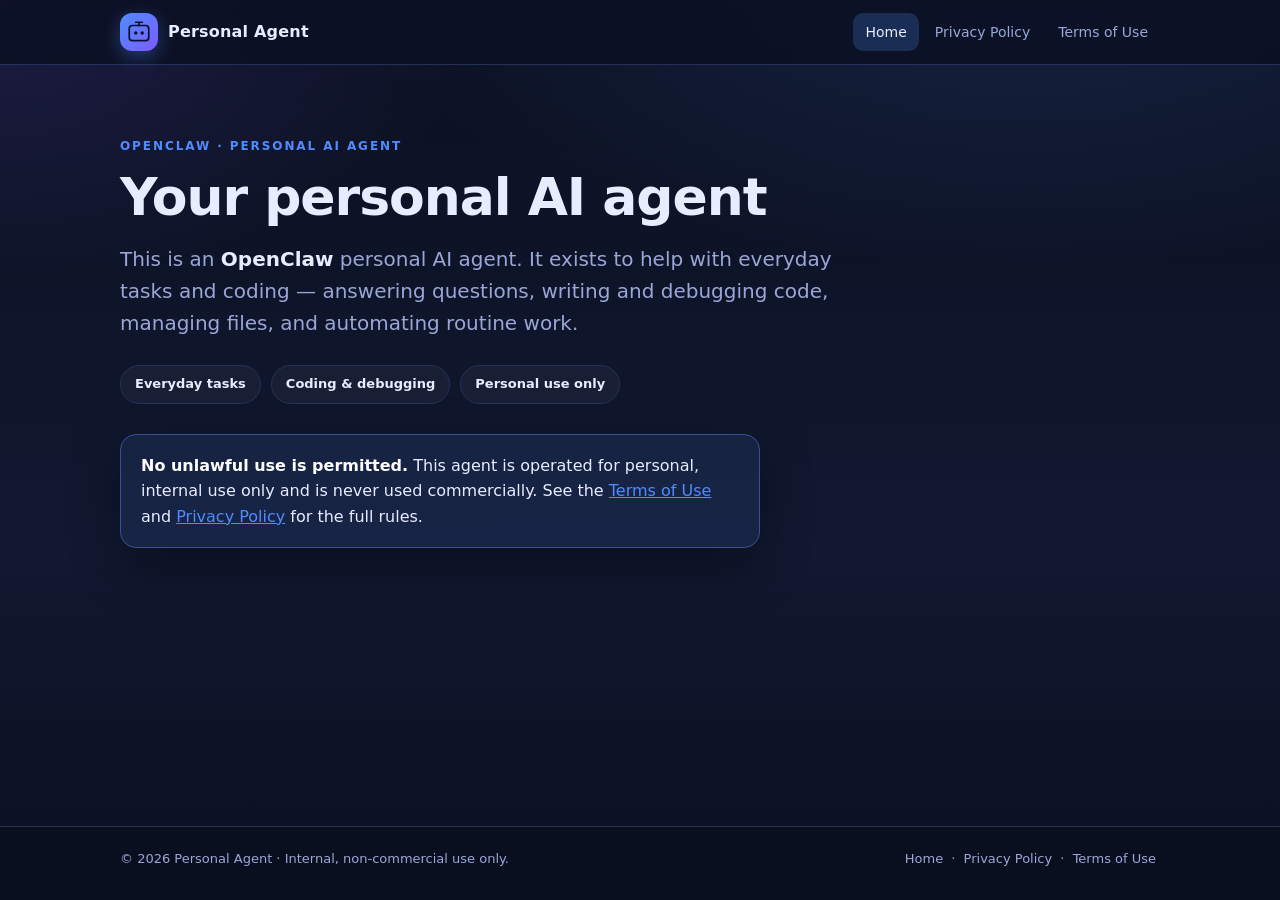
==== index.html @ c89478b1 "Add static site: home, privacy policy, terms of use" ====
<!DOCTYPE html>
<html lang="en">
<head>
  <meta charset="UTF-8" />
  <meta name="viewport" content="width=device-width, initial-scale=1.0" />
  <title>Personal Agent — OpenClaw</title>
  <meta name="description" content="A personal OpenClaw AI agent for everyday tasks and coding. Internal, non-commercial use only." />
  <link rel="stylesheet" href="style.css" />
  <link rel="icon" href="favicon.svg" type="image/svg+xml" />
</head>
<body>
  <header class="site-header">
    <div class="container header-inner">
      <div class="brand">
        <span class="brand-mark" aria-hidden="true">
          <svg width="26" height="26" viewBox="0 0 24 24" fill="none" aria-hidden="true">
            <rect x="3" y="6" width="18" height="14" rx="3" stroke="currentColor" stroke-width="1.6"/>
            <circle cx="9" cy="13" r="1.6" fill="currentColor"/>
            <circle cx="15" cy="13" r="1.6" fill="currentColor"/>
            <path d="M12 6V3M9 3h6" stroke="currentColor" stroke-width="1.6" stroke-linecap="round"/>
          </svg>
        </span>
        <span class="brand-name">Personal&nbsp;Agent</span>
      </div>
      <nav class="site-nav" aria-label="Primary">
        <a href="index.html" aria-current="page">Home</a>
        <a href="privacy.html">Privacy Policy</a>
        <a href="terms.html">Terms of Use</a>
      </nav>
    </div>
  </header>

  <main class="container">
    <section class="hero">
      <p class="eyebrow">OpenClaw · Personal AI Agent</p>
      <h1>Your personal AI&nbsp;agent</h1>
      <p class="lede">
        This is an <strong>OpenClaw</strong> personal AI agent. It exists to help with
        everyday tasks and coding — answering questions, writing and debugging code,
        managing files, and automating routine work.
      </p>

      <div class="pill-row" role="list">
        <span class="pill" role="listitem">Everyday tasks</span>
        <span class="pill" role="listitem">Coding &amp; debugging</span>
        <span class="pill" role="listitem">Personal use only</span>
      </div>

      <div class="callout">
        <p>
          <strong>No unlawful use is permitted.</strong>
          This agent is operated for personal, internal use only and is never used commercially.
          See the <a href="terms.html">Terms of Use</a> and
          <a href="privacy.html">Privacy Policy</a> for the full rules.
        </p>
      </div>
    </section>
  </main>

  <footer class="site-footer">
    <div class="container footer-inner">
      <p>© <span id="year">2026</span> Personal Agent · Internal, non-commercial use only.</p>
      <p class="footer-links">
        <a href="index.html">Home</a>
        <span aria-hidden="true">·</span>
        <a href="privacy.html">Privacy Policy</a>
        <span aria-hidden="true">·</span>
        <a href="terms.html">Terms of Use</a>
      </p>
    </div>
  </footer>
  <script>document.getElementById('year').textContent = new Date().getFullYear();</script>
</body>
</html>
---- style.css ----
:root {
  --bg: #0b1020;
  --bg-soft: #111830;
  --panel: #141d3a;
  --border: #26315b;
  --text: #e8ecff;
  --muted: #9aa6d6;
  --accent: #4f8cff;
  --accent-2: #7c5cff;
  --good: #39c07f;
  --shadow: 0 18px 50px rgba(0, 0, 0, 0.35);
  --radius: 16px;
  --maxw: 720px;
}

* { box-sizing: border-box; }

html { -webkit-text-size-adjust: 100%; }

body {
  margin: 0;
  font-family: "Inter", "Segoe UI", system-ui, -apple-system, Roboto, Helvetica, Arial, sans-serif;
  line-height: 1.6;
  color: var(--text);
  background:
    radial-gradient(1200px 600px at 80% -10%, rgba(79, 140, 255, 0.18), transparent 60%),
    radial-gradient(900px 500px at 0% 0%, rgba(124, 92, 255, 0.16), transparent 55%),
    linear-gradient(180deg, var(--bg), var(--bg-soft) 60%, var(--bg));
  min-height: 100vh;
  display: flex;
  flex-direction: column;
}

.container {
  width: 100%;
  max-width: 1080px;
  margin: 0 auto;
  padding: 0 20px;
}

/* Header */
.site-header {
  position: sticky;
  top: 0;
  z-index: 10;
  backdrop-filter: saturate(140%) blur(10px);
  background: color-mix(in srgb, var(--bg) 82%, transparent);
  border-bottom: 1px solid var(--border);
}
.header-inner {
  display: flex;
  align-items: center;
  justify-content: space-between;
  gap: 16px;
  height: 64px;
}
.brand {
  display: inline-flex;
  align-items: center;
  gap: 10px;
  color: var(--text);
  text-decoration: none;
  font-weight: 650;
  letter-spacing: 0.2px;
}
.brand-mark {
  display: inline-flex;
  align-items: center;
  justify-content: center;
  width: 38px;
  height: 38px;
  border-radius: 12px;
  color: #0b1020;
  background: linear-gradient(135deg, var(--accent), var(--accent-2));
  box-shadow: 0 6px 18px rgba(79, 140, 255, 0.35);
}
.brand-mark svg { color: #06122b; }
.brand-name { font-size: 16px; }

.site-nav {
  display: flex;
  align-items: center;
  gap: 4px;
  flex-wrap: wrap;
}
.site-nav a {
  color: var(--muted);
  text-decoration: none;
  font-size: 14px;
  padding: 8px 12px;
  border-radius: 10px;
  transition: background 0.15s ease, color 0.15s ease;
}
.site-nav a:hover { color: var(--text); background: rgba(255, 255, 255, 0.05); }
.site-nav a[aria-current="page"] {
  color: var(--text);
  background: color-mix(in srgb, var(--accent) 22%, transparent);
}

/* Main / hero */
main { flex: 1; }
.hero {
  padding: 72px 0 56px;
}
.eyebrow {
  text-transform: uppercase;
  letter-spacing: 0.16em;
  font-size: 12px;
  font-weight: 700;
  color: var(--accent);
  margin: 0 0 14px;
}
h1 {
  font-size: clamp(30px, 6vw, 52px);
  line-height: 1.05;
  margin: 0 0 18px;
  letter-spacing: -0.02em;
  font-weight: 760;
}
.lede {
  font-size: clamp(16px, 2.4vw, 20px);
  color: var(--muted);
  max-width: 60ch;
  margin: 0 0 26px;
}
.lede strong { color: var(--text); }

.pill-row {
  display: flex;
  flex-wrap: wrap;
  gap: 10px;
  margin: 0 0 30px;
}
.pill {
  font-size: 13px;
  font-weight: 600;
  padding: 8px 14px;
  border-radius: 999px;
  color: var(--text);
  background: rgba(255, 255, 255, 0.04);
  border: 1px solid var(--border);
}

.callout {
  max-width: 640px;
  padding: 18px 20px;
  border-radius: var(--radius);
  background: color-mix(in srgb, var(--accent) 10%, transparent);
  border: 1px solid color-mix(in srgb, var(--accent) 35%, var(--border));
  box-shadow: var(--shadow);
}
.callout p { margin: 0; color: var(--text); }
.callout strong { color: #fff; }
.callout a { color: var(--accent); }

/* Docs */
.doc { padding: 56px 0 72px; }
.doc article {
  max-width: var(--maxw);
  background: linear-gradient(180deg, rgba(255,255,255,0.03), rgba(255,255,255,0.01));
  border: 1px solid var(--border);
  border-radius: 20px;
  padding: clamp(22px, 4vw, 40px);
  box-shadow: var(--shadow);
}
.doc h1 {
  font-size: clamp(26px, 5vw, 40px);
  margin: 0 0 6px;
  letter-spacing: -0.02em;
}
.doc .updated {
  color: var(--muted);
  font-size: 14px;
  margin: 0 0 26px;
}
.doc h2 {
  font-size: 19px;
  margin: 30px 0 10px;
  letter-spacing: -0.01em;
  scroll-margin-top: 80px;
}
.doc p { margin: 0 0 14px; color: var(--text); }
.doc ul { margin: 0 0 14px; padding-left: 20px; }
.doc li { margin: 6px 0; }
.doc a { color: var(--accent); }
.fineprint {
  margin-top: 34px;
  padding-top: 18px;
  border-top: 1px solid var(--border);
  color: var(--muted);
  font-size: 13px;
}

/* Footer */
.site-footer {
  border-top: 1px solid var(--border);
  background: color-mix(in srgb, var(--bg) 80%, transparent);
  margin-top: 40px;
}
.footer-inner {
  padding: 22px 20px 30px;
  display: flex;
  align-items: center;
  justify-content: space-between;
  gap: 12px;
  flex-wrap: wrap;
  color: var(--muted);
  font-size: 13px;
}
.footer-inner p { margin: 0; }
.footer-links a { color: var(--muted); text-decoration: none; margin: 0 4px; }
.footer-links a:hover { color: var(--text); }

/* Responsive nav: collapse under brand on small screens */
@media (max-width: 560px) {
  .header-inner { flex-direction: column; align-items: flex-start; gap: 8px; height: auto; padding: 12px 0; }
  .hero { padding: 48px 0 40px; }
  .footer-inner { flex-direction: column; align-items: flex-start; }
}

@media (prefers-reduced-motion: reduce) {
  * { transition: none !important; }
}
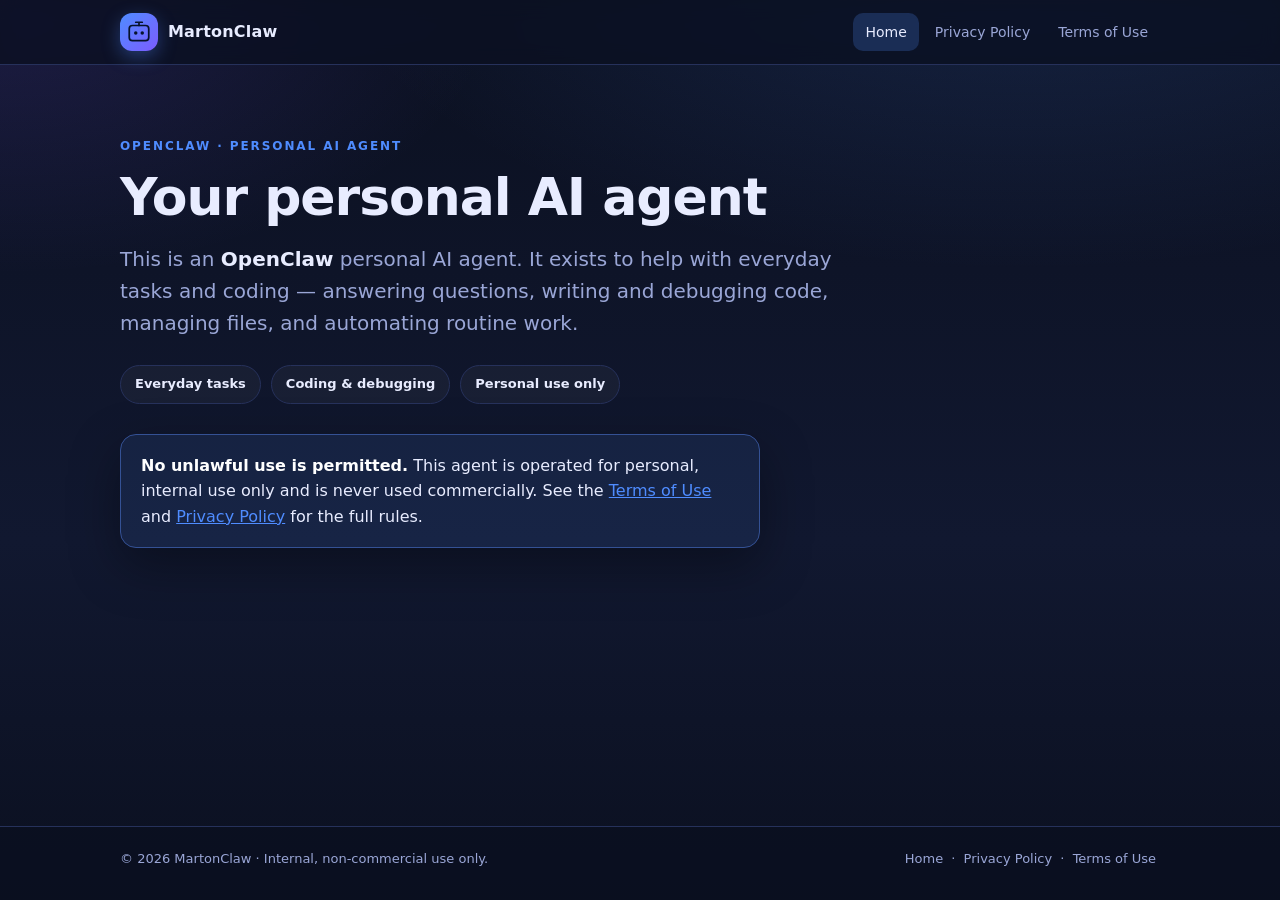
==== commit 773db8a1: "Match app name 'MartonClaw' on home page for Google OAuth validation" ====
--- a/index.html
+++ b/index.html
@@ -3,7 +3,7 @@
 <head>
   <meta charset="UTF-8" />
   <meta name="viewport" content="width=device-width, initial-scale=1.0" />
-  <title>Personal Agent — OpenClaw</title>
+  <title>MartonClaw — OpenClaw</title>
   <meta name="description" content="A personal OpenClaw AI agent for everyday tasks and coding. Internal, non-commercial use only." />
   <link rel="stylesheet" href="style.css" />
   <link rel="icon" href="favicon.svg" type="image/svg+xml" />
@@ -20,7 +20,7 @@
             <path d="M12 6V3M9 3h6" stroke="currentColor" stroke-width="1.6" stroke-linecap="round"/>
           </svg>
         </span>
-        <span class="brand-name">Personal&nbsp;Agent</span>
+        <span class="brand-name">MartonClaw</span>
       </div>
       <nav class="site-nav" aria-label="Primary">
         <a href="index.html" aria-current="page">Home</a>
@@ -59,7 +59,7 @@
 
   <footer class="site-footer">
     <div class="container footer-inner">
-      <p>© <span id="year">2026</span> Personal Agent · Internal, non-commercial use only.</p>
+      <p>© <span id="year">2026</span> MartonClaw · Internal, non-commercial use only.</p>
       <p class="footer-links">
         <a href="index.html">Home</a>
         <span aria-hidden="true">·</span>
